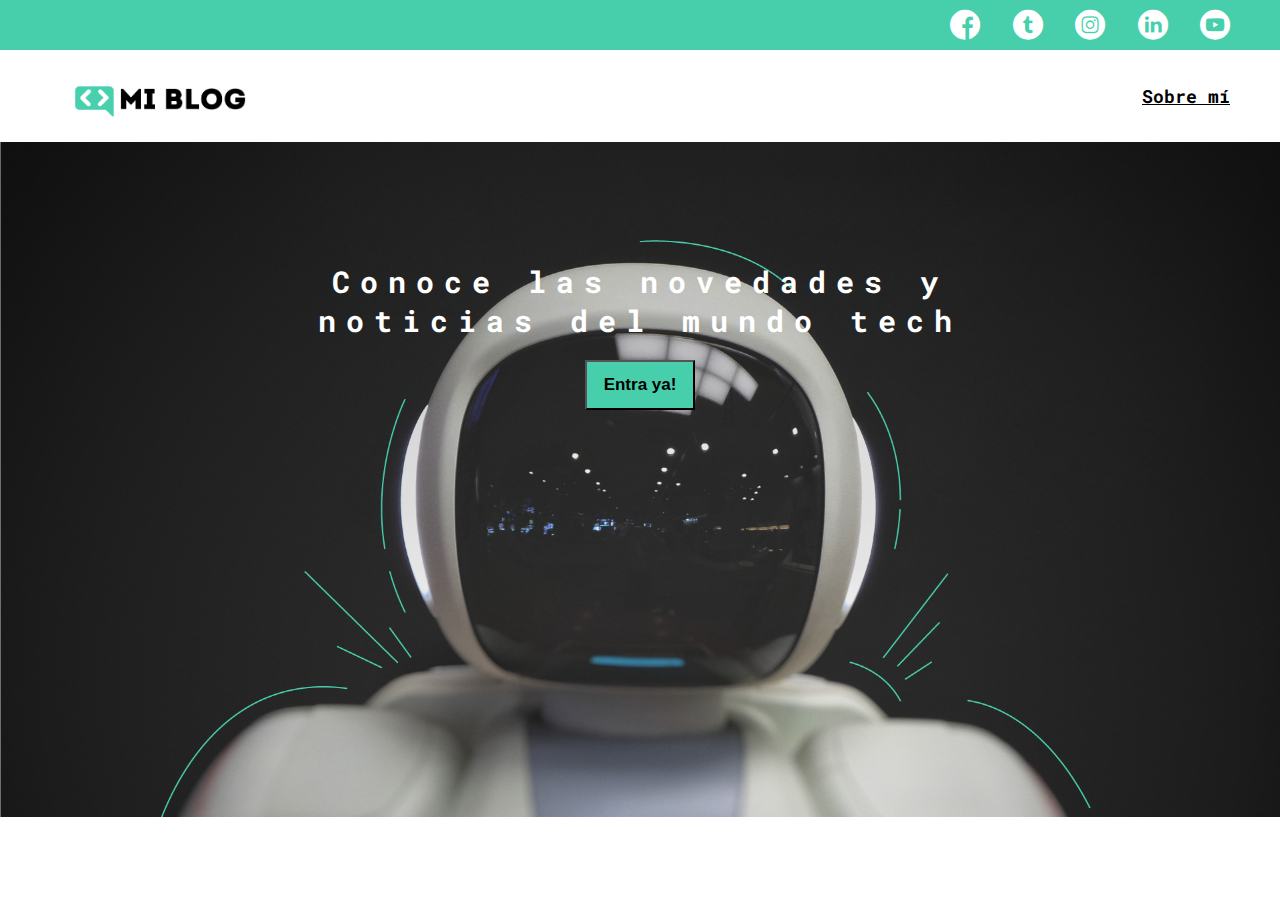
==== index.html @ b1c0d06d "Desarrollo del curso" ====
<!DOCTYPE html>
<html lang="en">
<head>
    <meta charset="UTF-8">
    <meta http-equiv="X-UA-Compatible" content="IE=edge">
    <meta name="viewport" content="width=device-width, initial-scale=1.0">
    <title>Home | Curso Práctico de Maquetación en CSS</title>
    <link rel="stylesheet" href="./css/main.css">
    <link rel="stylesheet" href="./css/font/flaticon.css">
</head>
<body>
    <header>
        <section class="header-icons-container">
            <div class="icons">
                <a href="/"><span class="flaticon-001-facebook"></span></a>
                <a href="/"><span class="flaticon-002-twitter"></span></a>
                <a href="/"><span class="flaticon-011-instagram"></span></a>
                <a href="/"><span class="flaticon-010-linkedin"></span></a>
                <a href="/"><span class="flaticon-008-youtube"></span></a>
            </div>
        </section>
        <nav>
            <section class="nav-logo-container">
                <a href=""><img src="./assets/img/Logo-negro.png" alt="Logo de mi blog" /></a>
            </section>
            <section class="profile-link">
                <a href="./perfil.html">Sobre mí</a>
            </section>
        </nav>
    </header>
    <main class="home-main">
        <section class="main-background-container">
            <div>
                <h1>Conoce las novedades y noticias del mundo tech</h1>
                <button><a href="./blogs.html">Entra ya!</a></button>
            </div>
        </section>
    </main>
</body>
</html>
---- css/main.css ----
@import url('https://fonts.googleapis.com/css2?family=Roboto+Mono:wght@400;500;700&family=Roboto+Slab:wght@400;700&family=Roboto:wght@400;500;700;900&display=swap');

/* font-family: 'Roboto', sans-serif;
font-family: 'Roboto Mono', monospace;
font-family: 'Roboto Slab', serif; */

html {
    font-size: 62.5%;
}

body {
    font-family: 'Roboto Mono', monospace;
    box-sizing: border-box;
    margin: 0;
    padding: 0;
    width: 100vw;
    font-size: 1.6rem;
}

a {
    text-decoration: none;
    display: inline;
    color: #000;
}

header {
    display: grid;
    width: 100vw;
    height: 142px;
    grid-template-rows: 1fr 1fr ;
}

header .header-icons-container {
    width: 100%;
    height: 50px;
    display: grid;
    background-color: #47cfac;
}

header .header-icons-container .icons {
    width: 300px;
    height: auto;
    display: flex;
    justify-items: flex-end;
    align-items: center;
    justify-content: space-between;
    justify-self: end;
    margin-right: 50px;
}

header .header-icons-container .icons span {
    color: white;
}

nav {
    display: grid;
    grid-template-columns: 1fr 1fr;
    height: 92px;
}

nav .nav-logo-container {
    margin-left: 50px;
    align-self: center;
}

nav .nav-logo-container img {
    width: 220px;
    margin-top: 10px;
}

nav .profile-link {
    display: flex;
    align-items: center;
    justify-content: flex-end;
    margin-right: 50px;
}

nav .profile-link a {
    color: #000;
    text-decoration: underline;
    font-size: 1.8rem;
    font-weight: bold;
}

.home-main {
    width: 100vw;
    height: 75vh;
    background-image: url("../assets/img/Cover.png");
    background-position: center;
    background-size: cover;
    background-repeat: no-repeat;
}

.main-background-container {
    display: flex;
    width: 100%;
    height: 100%;
    justify-content: center;
}

.main-background-container>div {
    width: 55%;
    margin-top: 100px;
    text-align: center;
}

.main-background-container h1 {
    color: white;
    font-family: 'Roboto Mono', monospace;
    font-size: 3rem;
    font-weight: 700;
    letter-spacing: 10px;
}

.main-background-container button {
    width: 110px;
    height: 50px;
    background-color: #47cfac;
    color: #000;
    font-size: 1.7rem;
    font-weight: bolder;
    cursor: pointer;
}

/*----------- pagina blog.html ----------*/

.main-blogs .main-section--notices {
    height: auto;
    padding-bottom: 30px;
    background-color: #e6e9ed;
}

.section-notice--preview {
    display: grid;
    margin: 0 140px;
    grid-template-columns: 2fr 2fr;
    grid-template-rows: 60px 3fr;
}

.section-notice--preview>p {
    grid-row: 1;
    grid-column: 1 / 3;
    font-size: 1.8rem;
    font-weight: bolder;
}

.notice-preview--img {
    width: 550px;
    grid-row: 2;
    grid-column: 1 / 2;
}

.notice-preview--text {
    margin-left: 80px;
    grid-row: 2;
    grid-column: 2 / 3;
}

.notice-preview--text>h2 {
    font-size: 2.4rem;
    font-weight: bold;
}

.notice-preview--text>p {
    margin-bottom: 40px;
}

.blogs-buttons {
    width: 80px;
    height: 30px;
    padding: 10px 20px;
    font-size: 1.2rem;
    font-weight: bold;
    border: 1px solid #47cfac;
    text-decoration: none;
}

.main-section--blogs {
    width: 80%;
    height: auto;
    margin: 0 auto;
    margin-bottom: 30px;
}

.main-section--blogs>h3{
    text-align: center;
    padding: 16px 0;
    font-weight: bold;
    border-bottom: 3px solid #e6e9ed;;
}

.section-blogs--preview {
    display: grid;
    grid-template-columns: repeat(3, 1fr);
    grid-template-rows: repeat(2, 540px);
    gap: 20px;
}

.section-blogs--preview article img {
    width: 320px;
    height: 200px;
}

.blog-article--title {
    padding-bottom: 16px;
}

.blog-article--text {
    padding-bottom: 16px;
}

.section-blogs--preview article>a {
    margin-bottom: 16px;
}

footer .footer-color {
    width: 100%;
    height: 30px;
    background-color: #47cfac;
}

footer div {
    display: flex;
    justify-content: center;
    align-items: center;
    width: 100%;
    height: 80px;
    background-color: #22272d;
    color: white;
}
---- css/font/flaticon.css ----
/*
  	Flaticon icon font: Flaticon
  	Creation date: 20/12/2018 09:27
  	*/

@font-face {
  font-family: "Flaticon";
  src: url("./Flaticon.eot");
  src: url("./Flaticon.eot?#iefix") format("embedded-opentype"),
       url("./Flaticon.woff") format("woff"),
       url("./Flaticon.ttf") format("truetype"),
       url("./Flaticon.svg#Flaticon") format("svg");
  font-weight: normal;
  font-style: normal;
}

@media screen and (-webkit-min-device-pixel-ratio:0) {
  @font-face {
    font-family: "Flaticon";
    src: url("./Flaticon.svg#Flaticon") format("svg");
  }
}

[class^="flaticon-"]:before, [class*=" flaticon-"]:before,
[class^="flaticon-"]:after, [class*=" flaticon-"]:after {   
  font-family: Flaticon;
        font-size: 30px;
font-style: normal;
margin-left: 20px;
}

.flaticon-001-facebook:before { content: "\f100"; }
.flaticon-002-twitter:before { content: "\f101"; }
.flaticon-003-whatsapp:before { content: "\f102"; }
.flaticon-004-groupme:before { content: "\f103"; }
.flaticon-005-kik:before { content: "\f104"; }
.flaticon-006-skype:before { content: "\f105"; }
.flaticon-007-periscope:before { content: "\f106"; }
.flaticon-008-youtube:before { content: "\f107"; }
.flaticon-009-itunes:before { content: "\f108"; }
.flaticon-010-linkedin:before { content: "\f109"; }
.flaticon-011-instagram:before { content: "\f10a"; }
.flaticon-012-messenger:before { content: "\f10b"; }
.flaticon-013-twitter-1:before { content: "\f10c"; }
.flaticon-014-snapchat:before { content: "\f10d"; }
.flaticon-015-reddit:before { content: "\f10e"; }
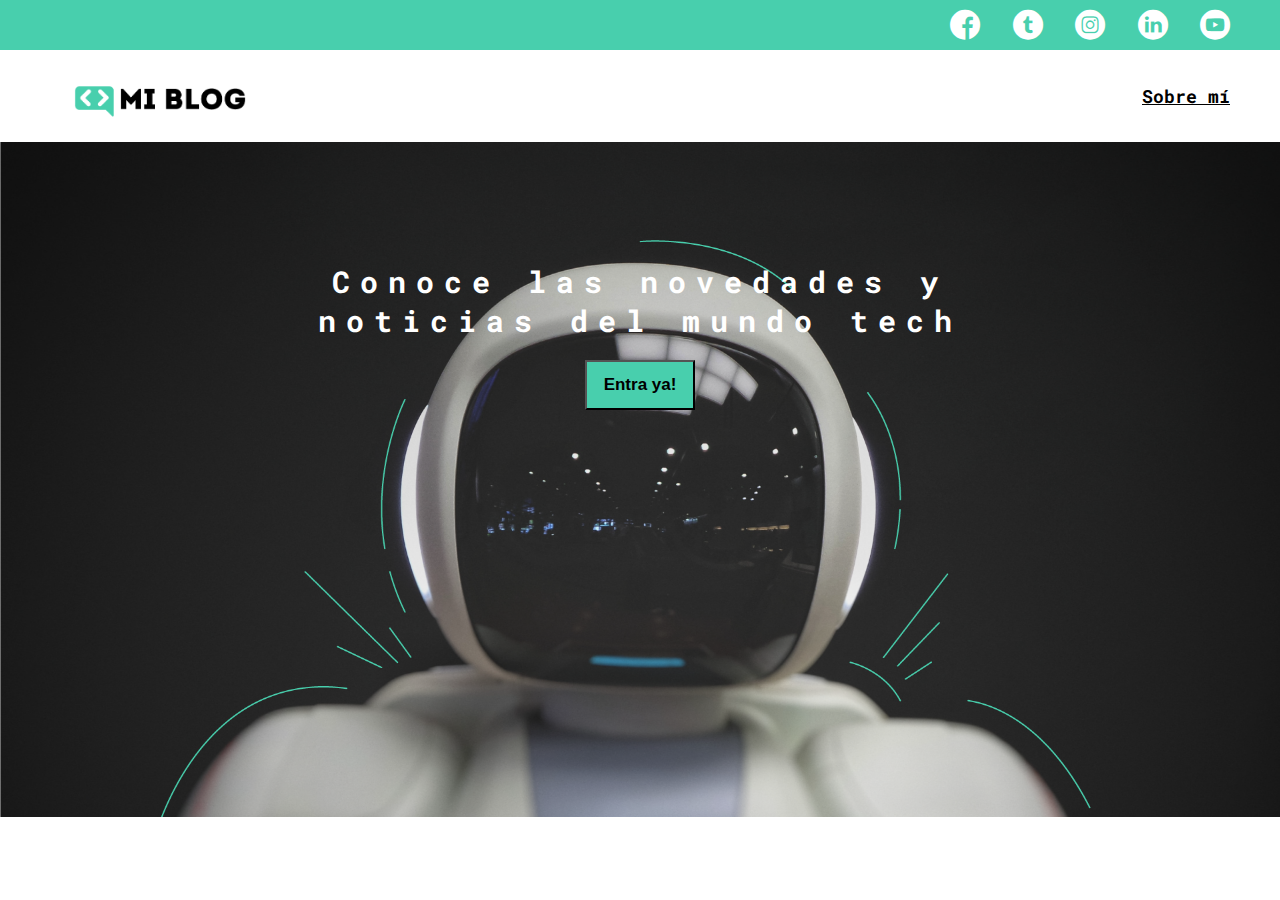
==== commit d28d2cc4: "Falta reponsive design" ====
--- a/index.html
+++ b/index.html
@@ -6,6 +6,7 @@
     <meta name="viewport" content="width=device-width, initial-scale=1.0">
     <title>Home | Curso Práctico de Maquetación en CSS</title>
     <link rel="stylesheet" href="./css/main.css">
+    <link rel="stylesheet" href="./css/media-queries.css">
     <link rel="stylesheet" href="./css/font/flaticon.css">
 </head>
 <body>
@@ -21,7 +22,7 @@
         </section>
         <nav>
             <section class="nav-logo-container">
-                <a href=""><img src="./assets/img/Logo-negro.png" alt="Logo de mi blog" /></a>
+                <a href="./index.html"><img src="./assets/img/Logo-negro.png" alt="Logo de mi blog" /></a>
             </section>
             <section class="profile-link">
                 <a href="./perfil.html">Sobre mí</a>
--- a/css/main.css
+++ b/css/main.css
@@ -1,15 +1,22 @@
 @import url('https://fonts.googleapis.com/css2?family=Roboto+Mono:wght@400;500;700&family=Roboto+Slab:wght@400;700&family=Roboto:wght@400;500;700;900&display=swap');
 
-/* font-family: 'Roboto', sans-serif;
-font-family: 'Roboto Mono', monospace;
-font-family: 'Roboto Slab', serif; */
+
+:root {
+    --color-primary: #48cfad;
+    --color-second: #e6e9ed; 
+    --color-white: #FFFFFF;
+    --color-black: #000000;
+    --typography-roboto:'Roboto', sans-serif;
+    --typography-roboto-mono:'Roboto Mono', monospace;
+    --typography-roboto-slab:'Roboto Slab', serif;
+}
 
 html {
     font-size: 62.5%;
 }
 
 body {
-    font-family: 'Roboto Mono', monospace;
+    font-family: var(--typography-roboto-mono);
     box-sizing: border-box;
     margin: 0;
     padding: 0;
@@ -20,7 +27,7 @@
 a {
     text-decoration: none;
     display: inline;
-    color: #000;
+    color: var(--color-black);
 }
 
 header {
@@ -34,7 +41,7 @@
     width: 100%;
     height: 50px;
     display: grid;
-    background-color: #47cfac;
+    background-color: var(--color-primary);
 }
 
 header .header-icons-container .icons {
@@ -49,7 +56,7 @@
 }
 
 header .header-icons-container .icons span {
-    color: white;
+    color: var(--color-white);
 }
 
 nav {
@@ -76,11 +83,24 @@
 }
 
 nav .profile-link a {
-    color: #000;
+    color: var(--color-black);
     text-decoration: underline;
     font-size: 1.8rem;
     font-weight: bold;
 }
+
+footer {
+    display: flex;
+    justify-content: center;
+    align-items: center;
+    width: 100%;
+    height: 80px;
+    background-color: #22272d;
+    border-top: 30px solid var(--color-primary);
+    color: var(--color-white);
+}
+
+/*----------- pagina index.html ----------*/
 
 .home-main {
     width: 100vw;
@@ -105,8 +125,8 @@
 }
 
 .main-background-container h1 {
-    color: white;
-    font-family: 'Roboto Mono', monospace;
+    color: var(--color-white);
+    font-family: var(--typography-roboto-mono);
     font-size: 3rem;
     font-weight: 700;
     letter-spacing: 10px;
@@ -115,19 +135,19 @@
 .main-background-container button {
     width: 110px;
     height: 50px;
-    background-color: #47cfac;
-    color: #000;
+    background-color: var(--color-primary);
+    color: var(--color-black);
     font-size: 1.7rem;
     font-weight: bolder;
     cursor: pointer;
 }
 
-/*----------- pagina blog.html ----------*/
+/*----------- pagina blogs.html ----------*/
 
 .main-blogs .main-section--notices {
     height: auto;
     padding-bottom: 30px;
-    background-color: #e6e9ed;
+    background-color: var(--color-second);
 }
 
 .section-notice--preview {
@@ -171,12 +191,13 @@
     padding: 10px 20px;
     font-size: 1.2rem;
     font-weight: bold;
-    border: 1px solid #47cfac;
+    border: 1px solid var(--color-primary);
     text-decoration: none;
 }
 
 .main-section--blogs {
     width: 80%;
+    max-width: 1024px;
     height: auto;
     margin: 0 auto;
     margin-bottom: 30px;
@@ -186,7 +207,7 @@
     text-align: center;
     padding: 16px 0;
     font-weight: bold;
-    border-bottom: 3px solid #e6e9ed;;
+    border-bottom: 3px solid var(--color-second);;
 }
 
 .section-blogs--preview {
@@ -213,18 +234,140 @@
     margin-bottom: 16px;
 }
 
-footer .footer-color {
-    width: 100%;
-    height: 30px;
-    background-color: #47cfac;
-}
-
-footer div {
-    display: flex;
+/*----------- pagina blog.html ----------*/
+
+.main-section--blog {
+    width: 95%;
+    margin: 0 auto;
+}
+
+.main-section--blog>img {
+    width: 100%;
+    margin-bottom: 30px;
+}
+
+.section-blog--text {
+    width: 80%;
+    margin: 0 auto;
+}
+
+.section-blog--text>h3 {
+    padding-bottom: 24px;
+    border-bottom: 3px solid var(--color-second);
+}
+
+.section-blog--text>h1 {
+    font-size: 3.5rem;
+    font-weight: bolder;
+}
+
+.main-section--contact {
+    display: grid;
+    width: 100%;
+    grid-template-columns: repeat(2, 30%);
+    column-gap: 300px;
+    grid-template-rows: 300px;
+    place-content: center;
+    align-items: center;
+    background-color: var(--color-second);
+}
+
+.section-contact--link {
+    display: grid;
+    grid-template-columns: 30% 70%;
+    grid-template-rows: 50% 50%;
+}
+
+.section-contact--link>img {
+    width: 100px;
+    grid-column: 1 / 2;
+    grid-row: 1 / 3;
+}
+
+.section-contact--link>a {
+    grid-column: 2 / 3;
+    text-decoration: underline;
+}
+
+.section-contact--link>p {
+    grid-column: 2 / 3;
+    grid-row: 2 / 3;
+}
+
+.section-write--link {
+    display: grid;
+    grid-template-columns: 30% 70%;
+    grid-template-rows: 50% 50%;
+}
+
+.section-write--link>img {
+    width: 100px;
+    grid-column: 1 / 2;
+    grid-row: 1 / 3;
+}
+
+.section-write--link>a {
+    grid-column: 2 / 3;
+    text-decoration: underline;
+}
+
+.section-write--link>p {
+    grid-column: 2 / 3;
+    grid-row: 2 / 3;
+}
+
+/*----------- pagina perfil.html ----------*/
+
+.section-profile--about {
+    width: 100%;
+    height: auto;
+    margin-bottom: 32px;
+}
+
+.profile-about--description {
+    display: grid;
+    padding: 50px 100px ;
+    justify-items: center;
+    background-color: var(--color-second);
+    grid-template-columns: repeat(2, 50%);
+    grid-template-rows: 60px 240px;
+}
+
+.profile-about--description>img {
+    width: 420px;
+    padding: 20px;
+    grid-column: 1 / 2;
+    grid-row: 1 / 3;
+}
+
+.profile-about--description>h2 {
+    justify-self: left;
+    grid-column: 2 / 3;
+}
+
+.profile-about--description>p {
+    grid-column: 2 / 3;
+    grid-row: 2 / 3;
+}
+
+.section-profile--projects {
+    width: 80%;
+    margin: 0 auto;
+    margin-bottom: 32px;
+}
+
+.profile-projects--article {
+    display: grid;
+    grid-template-columns: repeat(3, 30%);
     justify-content: center;
-    align-items: center;
-    width: 100%;
-    height: 80px;
-    background-color: #22272d;
-    color: white;
+}
+
+.projects-article--resume {
+    padding: 24px;
+}
+
+.section-profile--projects>h2 {
+    text-align: center;
+    border-bottom: 2px solid var(--color-second);
+    padding-bottom: 16px;
 }